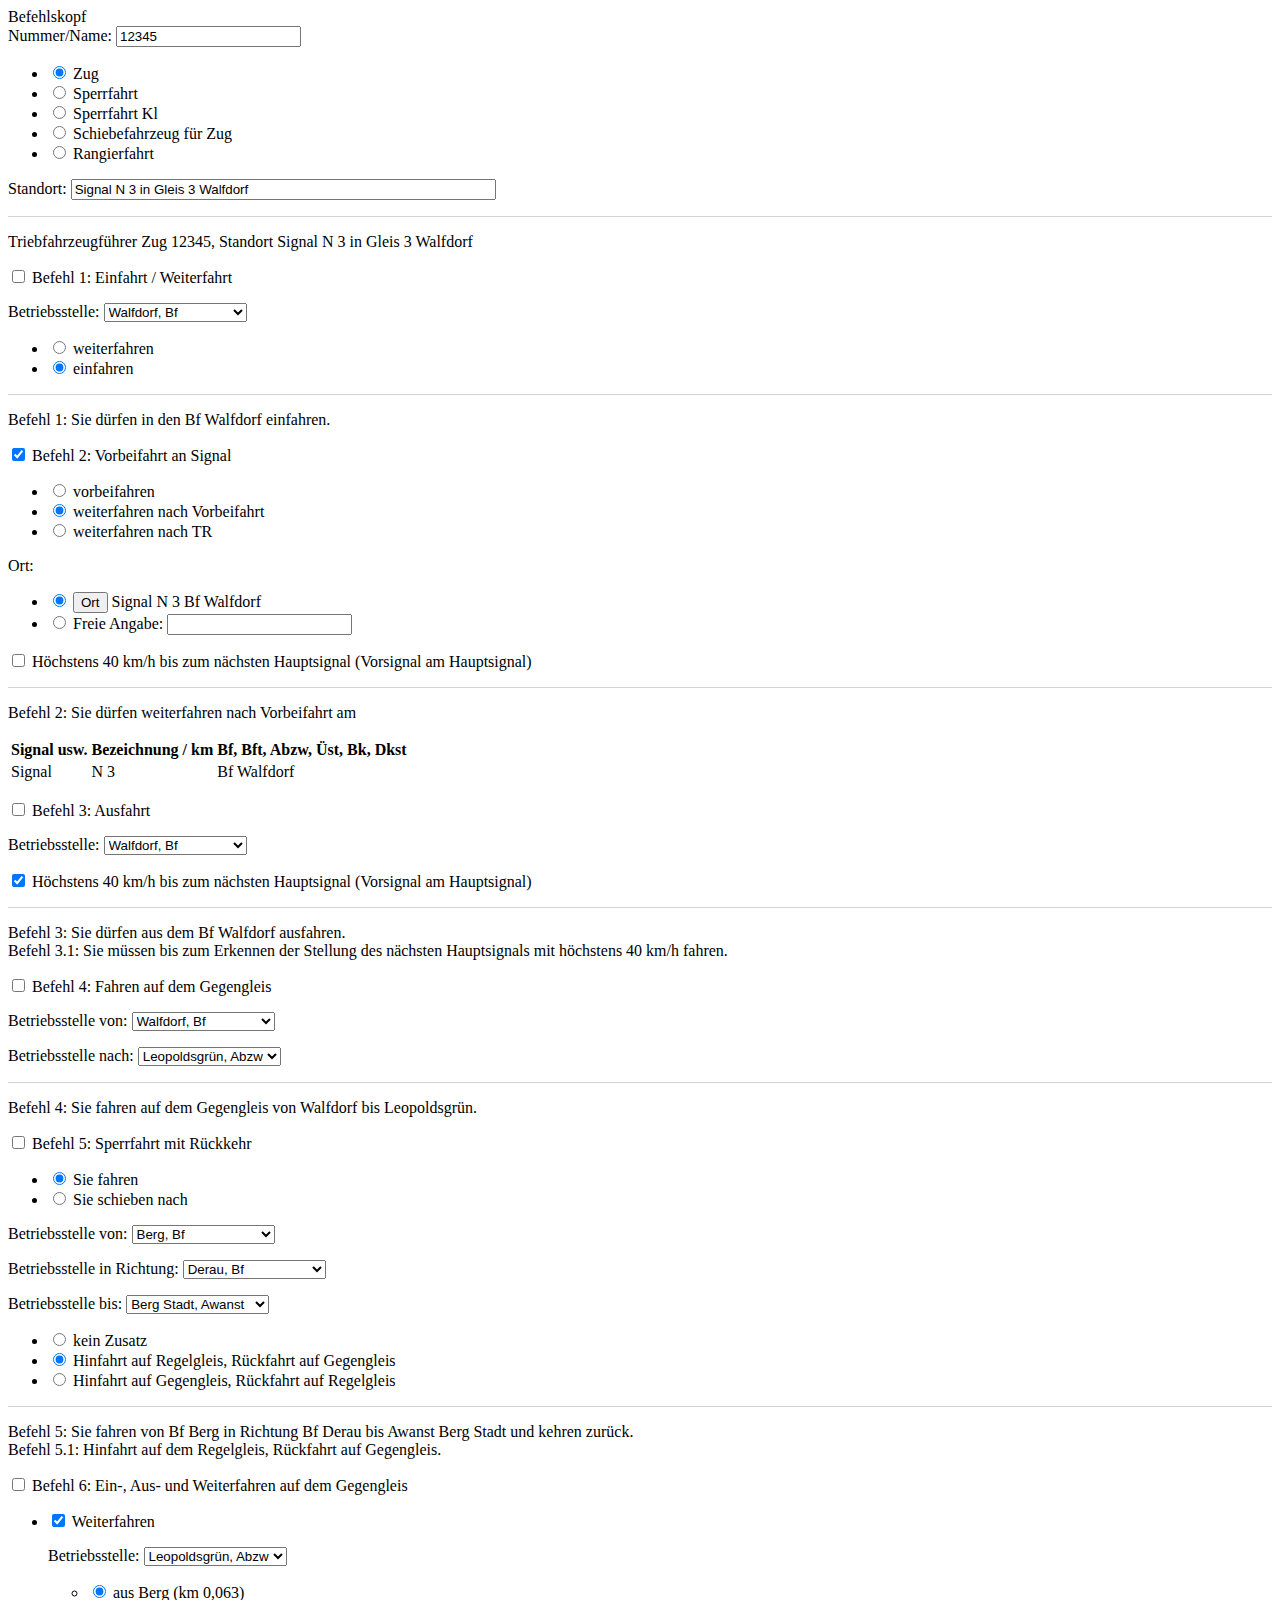
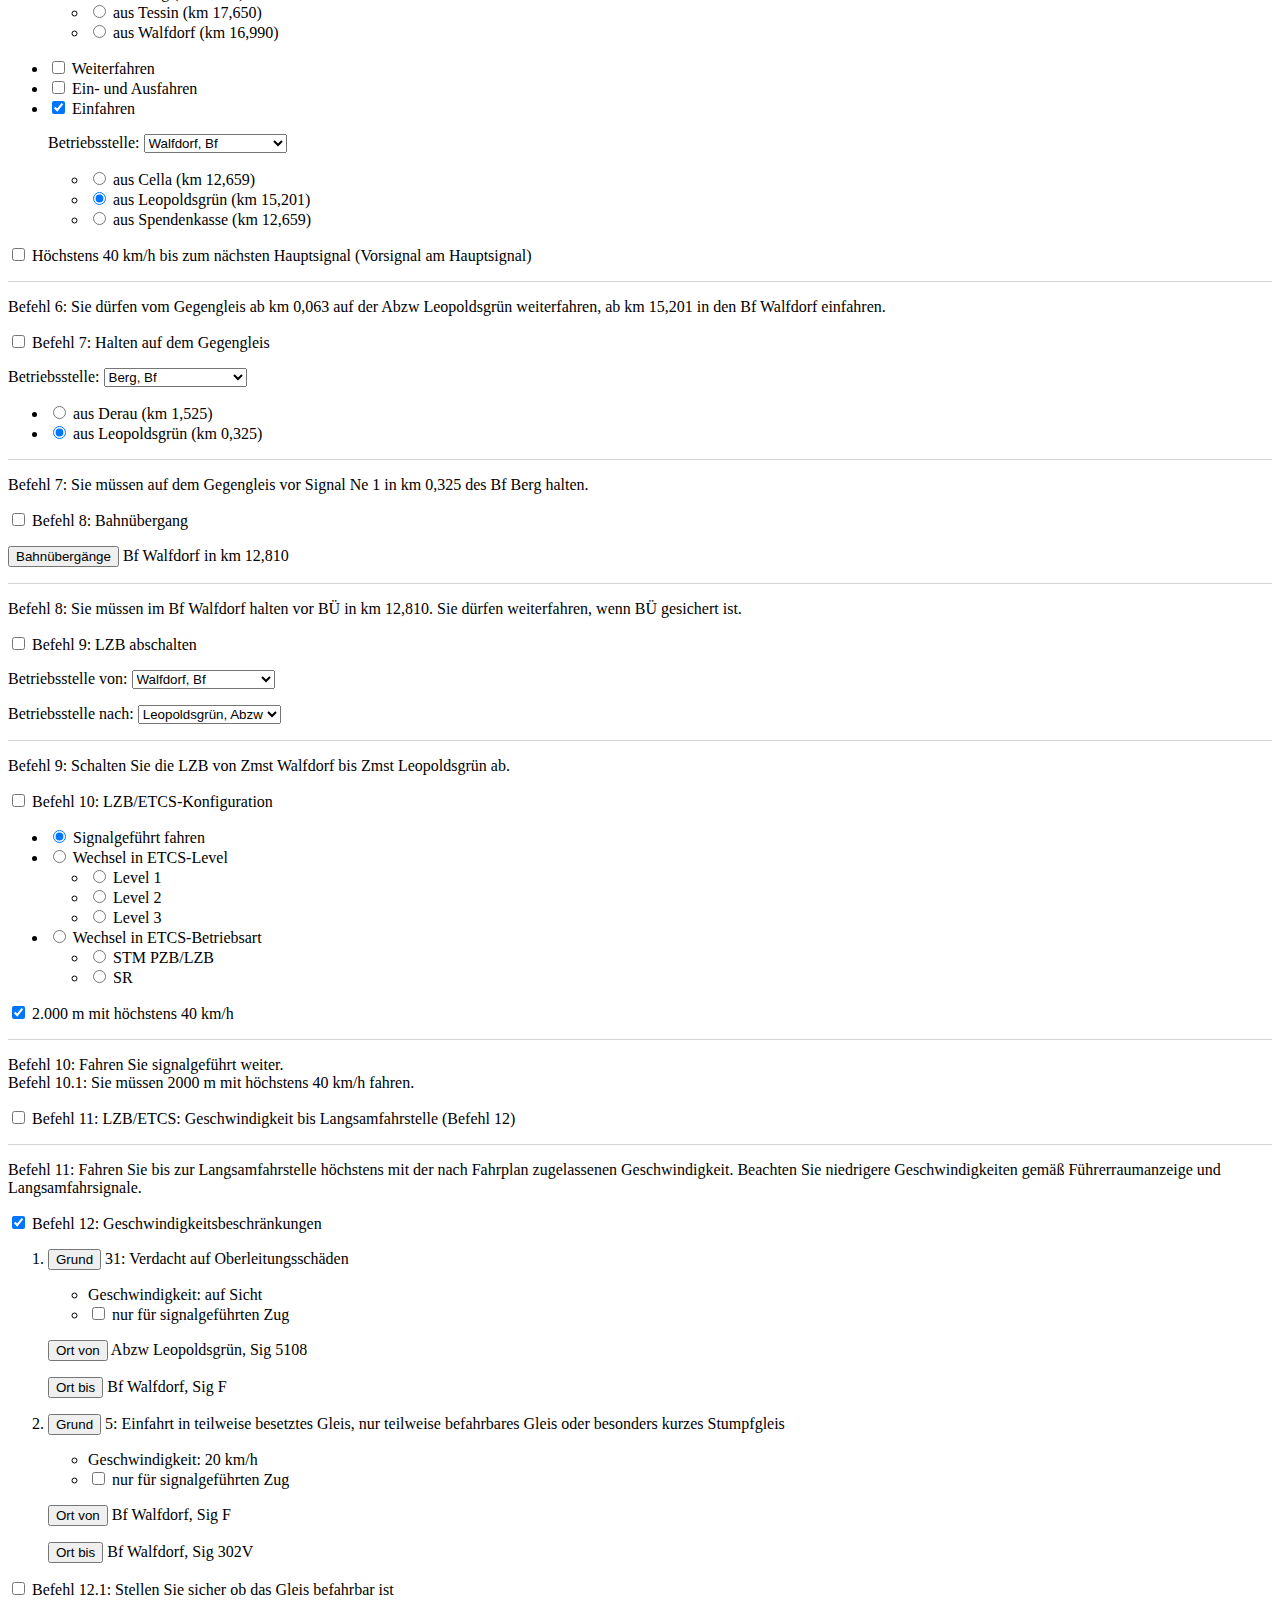
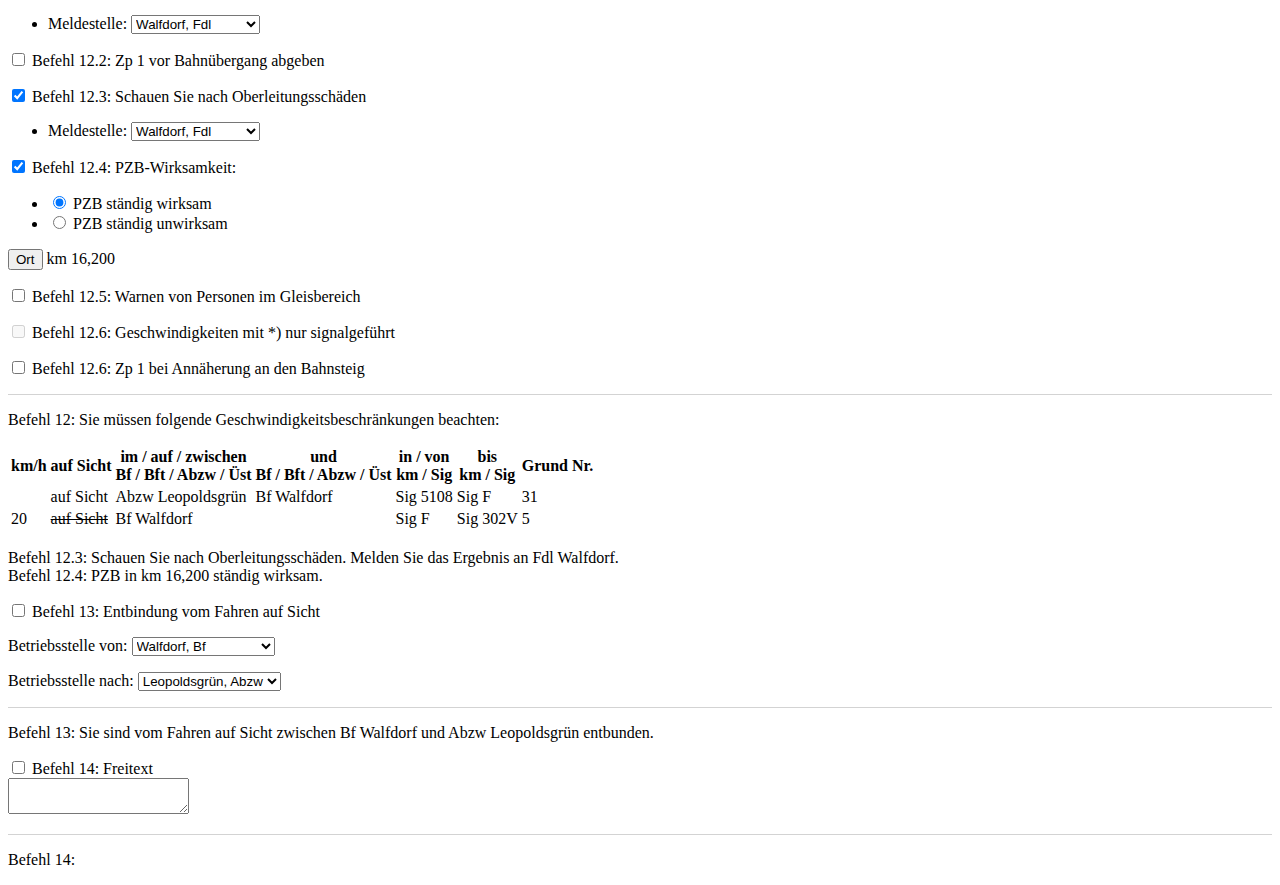
==== Prototyp 1/index.html @ 22524898 "Added first prototype" ====
﻿<!DOCTYPE html>
<html>
	<head>
		<title>Elektrischer Befehl - Prototyp 1</title>
		<meta charset="utf-8">
		<meta name="viewport" content="width=device-width, initial-scale=1, shrink-to-fit=no">
		
		<script
			src="https://code.jquery.com/jquery-3.2.1.min.js"
			integrity="sha256-hwg4gsxgFZhOsEEamdOYGBf13FyQuiTwlAQgxVSNgt4="
			crossorigin="anonymous"></script>
		<script src="https://cdnjs.cloudflare.com/ajax/libs/popper.js/1.12.3/umd/popper.min.js"
			integrity="sha384-vFJXuSJphROIrBnz7yo7oB41mKfc8JzQZiCq4NCceLEaO4IHwicKwpJf9c9IpFgh"
			crossorigin="anonymous"></script>
		<script src="https://maxcdn.bootstrapcdn.com/bootstrap/4.0.0-beta.2/js/bootstrap.min.js"
			integrity="sha384-alpBpkh1PFOepccYVYDB4do5UnbKysX5WZXm3XxPqe5iKTfUKjNkCk9SaVuEZflJ"
			crossorigin="anonymous"></script>
		<link rel="stylesheet" href="https://maxcdn.bootstrapcdn.com/bootstrap/4.0.0-beta.2/css/bootstrap.min.css"
			integrity="sha384-PsH8R72JQ3SOdhVi3uxftmaW6Vc51MKb0q5P2rRUpPvrszuE4W1povHYgTpBfshb"
			crossorigin="anonymous">
		
		<link rel="stylesheet" href="style.css">
	</head>
	<body>
		<form autocomplete="off">
			<div class="container" id="befehlsliste">
				<div class="abschnitt card">
					<div class="card-header" id="heading-kopf">
						<label data-toggle="collapse" href="#body-kopf" /> Befehlskopf</label>
					</div>
					<div id="body-kopf" class="collapse show" aria-labelledby="heading-kopf">
						<div class="card-body">
							<label>Nummer/Name: <input name="kopf-nummer" type="text" value="12345" /></label>
							<ul>
								<li><label><input name="kopf-zugart" type="radio" checked /> Zug</label></li>
								<li><label><input name="kopf-zugart" type="radio" /> Sperrfahrt</label></li>
								<li><label><input name="kopf-zugart" type="radio" /> Sperrfahrt Kl</label></li>
								<li><label><input name="kopf-zugart" type="radio" /> Schiebefahrzeug für Zug</label></li>
								<li><label><input name="kopf-zugart" type="radio" /> Rangierfahrt</label></li>
							</ul>
							<label>Standort: <input name="kopf-standort" type="text" value="Signal N 3 in Gleis 3 Walfdorf" size="50" /></span></label>
							
							<p class="ergebnis">
								Triebfahrzeugführer Zug 12345, Standort Signal N 3 in Gleis 3 Walfdorf
							</p>
						</div>
					</div>
				</div>
				<div class="abschnitt card">
					<div class="card-header" id="heading-b1">
						<label><input name="b1" class="collapsed" type="checkbox" data-toggle="collapse" href="#body-b1" />
							Befehl 1: Einfahrt / Weiterfahrt
						</label>
					</div>
					<div id="body-b1" class="collapse" aria-labelledby="heading-b1">
						<div class="card-body">
							<p>
								<label>Betriebsstelle: <select name="b1-betriebsstelle" />
									<option>Berg, Bf</option>
									<option>Cella, Bf</option>
									<option>Derau, Bf</option>
									<option>Leopoldsgrün, Abzw</option>
									<option>Pörsten, Bf</option>
									<option>Schattenbahnhof, Bf</option>
									<option>Spendenkasse, Bf</option>
									<option>Tessin, Bf</option>
									<option selected>Walfdorf, Bf</option>
								</select></label>
							</p>
							<ul>
								<li><label><input name="b1-ein-weiterfahren" type="radio" /> weiterfahren</label></li>
								<li><label><input name="b1-ein-weiterfahren" type="radio" checked /> einfahren</label></li>
							</ul>
							
							<p class="ergebnis">
								Befehl 1: Sie dürfen in den Bf Walfdorf einfahren.
							</p>
						</div>
					</div>
				</div>
				<div class="abschnitt card">
					<div class="card-header" id="heading-b2">
						<label><input name="b2" class="collapsed" type="checkbox" data-toggle="collapse" href="#body-b2" checked />
							Befehl 2: Vorbeifahrt an Signal
						</label>
					</div>
					<div id="body-b2" class="collapse show" aria-labelledby="heading-b2">
						<div class="card-body">
							<ul>
								<li><label><input name="b2-vorbei-weiterfahren" type="radio" /> vorbeifahren</label></li>
								<li><label><input name="b2-vorbei-weiterfahren" type="radio" checked /> weiterfahren nach Vorbeifahrt</label></li>
								<li><label><input name="b2-vorbei-weiterfahren" type="radio" /> weiterfahren nach TR</label></li>
							</ul>
							Ort:
							<ul>
								<li>
									<label><input name="b2-ortauswahl" type="radio" checked /></label>
									<button>Ort</button>
									<span>Signal N 3 Bf Walfdorf</span>
								</li>
								<li><label><input name="b2-ortauswahl" type="radio" /> Freie Angabe:</label> <input name="b2-ortangabe" type="text" value="" /></li>
							</ul>
							<p>
								<label><input type="checkbox" name="b2-vorsignal" /> Höchstens 40 km/h bis zum nächsten Hauptsignal (Vorsignal am Hauptsignal)</label>
							</p>
							
							<p class="ergebnis">
								Befehl 2: Sie dürfen weiterfahren nach Vorbeifahrt am
								<table class="table">
									<tr>
										<th scope="col">Signal usw.</th>
										<th scope="col">Bezeichnung / km</th>
										<th scope="col">Bf, Bft, Abzw, Üst, Bk, Dkst</th>
									</tr>
									<tr>
										<td>Signal</td>
										<td>N 3</td>
										<td>Bf Walfdorf</td>
									</tr>
								</table>
							</p>
						</div>
					</div>
				</div>
				<div class="abschnitt card">
					<div class="card-header" id="heading-b3">
						<label><input name="b3" class="collapsed" type="checkbox" data-toggle="collapse" href="#body-b3" />
							Befehl 3: Ausfahrt
						</label>
					</div>
					<div id="body-b3" class="collapse" aria-labelledby="heading-b3">
						<div class="card-body">
							<p>
								<label>Betriebsstelle: <select name="b3-betriebsstelle" />
									<option>Berg, Bf</option>
									<option>Cella, Bf</option>
									<option>Derau, Bf</option>
									<option>Leopoldsgrün, Abzw</option>
									<option>Pörsten, Bf</option>
									<option>Schattenbahnhof, Bf</option>
									<option>Spendenkasse, Bf</option>
									<option>Tessin, Bf</option>
									<option selected>Walfdorf, Bf</option>
								</select></label>
							</p>
							<p>
								<label><input type="checkbox" name="b3-vorsignal" checked /> Höchstens 40 km/h bis zum nächsten Hauptsignal (Vorsignal am Hauptsignal)</label>
							</p>
							
							<p class="ergebnis">
								Befehl 3: Sie dürfen aus dem Bf Walfdorf ausfahren.
								<br>
								Befehl 3.1: Sie müssen bis zum Erkennen der Stellung des nächsten Hauptsignals mit höchstens 40 km/h fahren.
							</p>
						</div>
					</div>
				</div>
				<div class="abschnitt card">
					<div class="card-header" id="heading-b4">
						<label><input name="b4" class="collapsed" type="checkbox" data-toggle="collapse" href="#body-b4" />
							Befehl 4: Fahren auf dem Gegengleis
						</label>
					</div>
					<div id="body-b4" class="collapse" aria-labelledby="heading-b4">
						<div class="card-body">
							<p>
								<label>Betriebsstelle von: <select name="b4-betriebsstelle1" />
									<option>Berg, Bf</option>
									<option>Cella, Bf</option>
									<option>Derau, Bf</option>
									<option>Leopoldsgrün, Abzw</option>
									<option>Pörsten, Bf</option>
									<option>Schattenbahnhof, Bf</option>
									<option>Spendenkasse, Bf</option>
									<option>Tessin, Bf</option>
									<option selected>Walfdorf, Bf</option>
								</select></label>
							</p>
							<p>
								<label>Betriebsstelle nach: <select name="b4-betriebsstelle2" />
									<option>Berg, Bf</option>
									<option>Cella, Bf</option>
									<option>Derau, Bf</option>
									<option selected>Leopoldsgrün, Abzw</option>
									<option>Pörsten, Bf</option>
									<option>Schattenbahnhof, Bf</option>
									<option>Spendenkasse, Bf</option>
									<option>Tessin, Bf</option>
									<option>Walfdorf, Bf</option>
								</select></label>
							</p>
							
							<p class="ergebnis">
								Befehl 4: Sie fahren auf dem Gegengleis von Walfdorf bis Leopoldsgrün.
							</p>
						</div>
					</div>
				</div>
				<div class="abschnitt card">
					<div class="card-header" id="heading-b5">
						<label><input name="b5" class="collapsed" type="checkbox" data-toggle="collapse" href="#body-b5" />
							Befehl 5: Sperrfahrt mit Rückkehr
						</label>
					</div>
					<div id="body-b5" class="collapse" aria-labelledby="heading-b5">
						<div class="card-body">
							<ul>
								<li><label><input name="b5-schieben" type="radio" checked /> Sie fahren</label></li>
								<li><label><input name="b5-schieben" type="radio" /> Sie schieben nach</label></li>
							</ul>
							<p>
								<label>Betriebsstelle von: <select name="b5-betriebsstelle1" />
									<option selected>Berg, Bf</option>
									<option>Cella, Bf</option>
									<option>Derau, Bf</option>
									<option>Leopoldsgrün, Abzw</option>
									<option>Pörsten, Bf</option>
									<option>Schattenbahnhof, Bf</option>
									<option>Spendenkasse, Bf</option>
									<option>Tessin, Bf</option>
									<option>Walfdorf, Bf</option>
								</select></label>
							</p>
							<p>
								<label>Betriebsstelle in Richtung: <select name="b5-betriebsstelle2" />
									<option>Berg, Bf</option>
									<option>Cella, Bf</option>
									<option selected>Derau, Bf</option>
									<option>Leopoldsgrün, Abzw</option>
									<option>Pörsten, Bf</option>
									<option>Schattenbahnhof, Bf</option>
									<option>Spendenkasse, Bf</option>
									<option>Tessin, Bf</option>
									<option>Walfdorf, Bf</option>
								</select></label>
							</p>
							<p>
								<label>Betriebsstelle bis: <select name="b5-betriebsstelle3" />
									<option>Berg, Bf</option>
									<option selected>Berg Stadt, Awanst</option>
									<option>Cella, Bf</option>
									<option>Derau, Bf</option>
									<option>Leopoldsgrün, Abzw</option>
									<option>Pörsten, Bf</option>
									<option>Schattenbahnhof, Bf</option>
									<option>Spendenkasse, Bf</option>
									<option>Tessin, Bf</option>
									<option>Walfdorf, Bf</option>
								</select></label>
							</p>
							<ul>
								<li><label><input name="b5-zusatz" type="radio" /> kein Zusatz</label></li>
								<li><label><input name="b5-zusatz" type="radio" checked /> Hinfahrt auf Regelgleis, Rückfahrt auf Gegengleis</label></li>
								<li><label><input name="b5-zusatz" type="radio" /> Hinfahrt auf Gegengleis, Rückfahrt auf Regelgleis</label></li>
							</ul>
							
							<p class="ergebnis">
								Befehl 5: Sie fahren von Bf Berg in Richtung Bf Derau bis Awanst Berg Stadt und kehren zurück.
								<br>
								Befehl 5.1: Hinfahrt auf dem Regelgleis, Rückfahrt auf Gegengleis.
							</p>
						</div>
					</div>
				</div>
				<div class="abschnitt card">
					<div class="card-header" id="heading-b6">
						<label><input name="b6" class="collapsed" type="checkbox" data-toggle="collapse" href="#body-b6" />
							Befehl 6: Ein-, Aus- und Weiterfahren auf dem Gegengleis
						</label>
					</div>
					<div id="body-b6" class="collapse" aria-labelledby="heading-b6">
						<div class="card-body">
							<ul>
								<li>
									<label><input name="b6-weiterfahren1" type="checkbox" checked /> Weiterfahren</label>
									<p>
										<label>Betriebsstelle: <select name="b6-weiterfahren1-betriebsstelle" />
											<option>Berg, Bf</option>
											<option>Cella, Bf</option>
											<option>Derau, Bf</option>
											<option selected>Leopoldsgrün, Abzw</option>
											<option>Pörsten, Bf</option>
											<option>Schattenbahnhof, Bf</option>
											<option>Spendenkasse, Bf</option>
											<option>Tessin, Bf</option>
											<option>Walfdorf, Bf</option>
										</select></label>
										<ul>
											<li><label><input name="b6-weiterfahren1-aus" type="radio" checked /> aus Berg (km 0,063)</label></li>
											<li><label><input name="b6-weiterfahren1-aus" type="radio" /> aus Tessin (km 17,650)</label></li>
											<li><label><input name="b6-weiterfahren1-aus" type="radio" /> aus Walfdorf (km 16,990)</label></li>
										</ul>
									</p>
								</li>
								<li><label><input name="b6-weiterfahren2" type="checkbox" /> Weiterfahren</label></li>
								<li><label><input name="b6-einausfahren" type="checkbox" /> Ein- und Ausfahren</label></li>
								<li>
									<label><input name="b6-einfahren" type="checkbox" checked /> Einfahren</label>
									<p>
										<label>Betriebsstelle: <select name="b6-einfahren-betriebsstelle" />
											<option>Berg, Bf</option>
											<option>Cella, Bf</option>
											<option>Derau, Bf</option>
											<option>Leopoldsgrün, Abzw</option>
											<option>Pörsten, Bf</option>
											<option>Schattenbahnhof, Bf</option>
											<option>Spendenkasse, Bf</option>
											<option>Tessin, Bf</option>
											<option selected>Walfdorf, Bf</option>
										</select></label>
										<ul>
											<li><label><input name="b6-einfahren-aus" type="radio" /> aus Cella (km 12,659)</label></li>
											<li><label><input name="b6-einfahren-aus" type="radio" checked /> aus Leopoldsgrün (km 15,201)</label></li>
											<li><label><input name="b6-einfahren-aus" type="radio" /> aus Spendenkasse (km 12,659)</label></li>
										</ul>
									</p>
								</li>
							</ul>
							<p>
								<label><input type="checkbox" name="b6-vorsignal" /> Höchstens 40 km/h bis zum nächsten Hauptsignal (Vorsignal am Hauptsignal)</label>
							</p>
							
							<p class="ergebnis">
								Befehl 6: Sie dürfen vom Gegengleis ab km 0,063 auf der Abzw Leopoldsgrün weiterfahren, ab km 15,201 in den Bf Walfdorf einfahren.
							</p>
						</div>
					</div>
				</div>
				<div class="abschnitt card">
					<div class="card-header" id="heading-b7">
						<label><input name="b7" class="collapsed" type="checkbox" data-toggle="collapse" href="#body-b7" />
							Befehl 7: Halten auf dem Gegengleis
						</label>
					</div>
					<div id="body-b7" class="collapse" aria-labelledby="heading-b7">
						<div class="card-body">
							<p>
								<label>Betriebsstelle: <select name="b7-betriebsstelle" />
									<option selected>Berg, Bf</option>
									<option>Cella, Bf</option>
									<option>Derau, Bf</option>
									<option>Leopoldsgrün, Abzw</option>
									<option>Pörsten, Bf</option>
									<option>Schattenbahnhof, Bf</option>
									<option>Spendenkasse, Bf</option>
									<option>Tessin, Bf</option>
									<option>Walfdorf, Bf</option>
								</select></label>
							</p>
							<ul>
								<li><label><input name="b7-aus" type="radio" /> aus Derau (km 1,525)</label></li>
								<li><label><input name="b7-aus" type="radio" checked /> aus Leopoldsgrün (km 0,325)</label></li>
							</ul>
							
							<p class="ergebnis">
								Befehl 7: Sie müssen auf dem Gegengleis vor Signal Ne 1 in km 0,325 des Bf Berg halten.
							</p>
						</div>
					</div>
				</div>
				<div class="abschnitt card">
					<div class="card-header" id="heading-b8">
						<label><input name="b8" class="collapsed" type="checkbox" data-toggle="collapse" href="#body-b8" />
							Befehl 8: Bahnübergang
						</label>
					</div>
					<div id="body-b8" class="collapse" aria-labelledby="heading-b8">
						<div class="card-body">
							<p>
								<button>Bahnübergänge</button> <span>Bf Walfdorf in km 12,810</span></li>
							</p>
							
							<p class="ergebnis">
								Befehl 8: Sie müssen im Bf Walfdorf halten vor BÜ in km 12,810. Sie dürfen weiterfahren, wenn BÜ gesichert ist.
							</p>
						</div>
					</div>
				</div>
				<div class="abschnitt card">
					<div class="card-header" id="heading-b9">
						<label><input name="b9" class="collapsed" type="checkbox" data-toggle="collapse" href="#body-b9" />
							Befehl 9: LZB abschalten
						</label>
					</div>
					<div id="body-b9" class="collapse" aria-labelledby="heading-b9">
						<div class="card-body">
							<p>
								<label>Betriebsstelle von: <select name="b9-betriebsstelle1" />
									<option>Berg, Bf</option>
									<option>Cella, Bf</option>
									<option>Derau, Bf</option>
									<option>Leopoldsgrün, Abzw</option>
									<option>Pörsten, Bf</option>
									<option>Schattenbahnhof, Bf</option>
									<option>Spendenkasse, Bf</option>
									<option>Tessin, Bf</option>
									<option selected>Walfdorf, Bf</option>
								</select></label>
							</p>
							<p>
								<label>Betriebsstelle nach: <select name="b9-betriebsstelle2" />
									<option>Berg, Bf</option>
									<option>Cella, Bf</option>
									<option>Derau, Bf</option>
									<option selected>Leopoldsgrün, Abzw</option>
									<option>Pörsten, Bf</option>
									<option>Schattenbahnhof, Bf</option>
									<option>Spendenkasse, Bf</option>
									<option>Tessin, Bf</option>
									<option>Walfdorf, Bf</option>
								</select></label>
							</p>
							
							<p class="ergebnis">
								Befehl 9: Schalten Sie die LZB von Zmst Walfdorf bis Zmst Leopoldsgrün ab.
							</p>
						</div>
					</div>
				</div>
				<div class="abschnitt card">
					<div class="card-header" id="heading-b10">
						<label><input name="b10" class="collapsed" type="checkbox" data-toggle="collapse" href="#body-b10" />
							Befehl 10: LZB/ETCS-Konfiguration
						</label>
					</div>
					<div id="body-b10" class="collapse" aria-labelledby="heading-b10">
						<div class="card-body">
							<ul>
								<li><label><input name="b10-art" type="radio" checked /> Signalgeführt fahren</label></li>
								<li>
									<label><input name="b10-art" type="radio" /> Wechsel in ETCS-Level</label>
									<ul>
										<li><label><input name="b10-level" type="radio" /> Level 1</li>
										<li><label><input name="b10-level" type="radio" /> Level 2</li>
										<li><label><input name="b10-level" type="radio" /> Level 3</li>
									</ul>
								</li>
								<li>
									<label><input name="b10-art" type="radio" /> Wechsel in ETCS-Betriebsart</label>
									<ul>
										<li><label><input name="b10-level" type="radio" /> STM PZB/LZB</li>
										<li><label><input name="b10-level" type="radio" /> SR</li>
									</ul>
								</li>
							</ul>
							<p>
								<label><input type="checkbox" name="b10-1" checked /> 2.000 m mit höchstens 40 km/h</label>
							</p>
							
							<p class="ergebnis">
								Befehl 10: Fahren Sie signalgeführt weiter.
								<br>
								Befehl 10.1: Sie müssen 2000 m mit höchstens 40 km/h fahren.
							</p>
						</div>
					</div>
				</div>
				<div class="abschnitt card">
					<div class="card-header" id="heading-b11">
						<label><input name="b11" class="collapsed" type="checkbox" data-toggle="collapse" href="#body-b11" />
							Befehl 11: LZB/ETCS: Geschwindigkeit bis Langsamfahrstelle (Befehl 12)
						</label>
					</div>
					<div id="body-b11" class="collapse" aria-labelledby="heading-b11">
						<div class="card-body">
							<p class="ergebnis">
								Befehl 11: Fahren Sie bis zur Langsamfahrstelle höchstens mit der nach Fahrplan zugelassenen Geschwindigkeit.
								Beachten Sie niedrigere Geschwindigkeiten gemäß Führerraumanzeige und Langsamfahrsignale.
							</p>
						</div>
					</div>
				</div>
				<div class="abschnitt card">
					<div class="card-header" id="heading-b12">
						<label><input name="b12" class="collapsed" type="checkbox" data-toggle="collapse" href="#body-b12" checked />
							Befehl 12: Geschwindigkeitsbeschränkungen
						</label>
					</div>
					<div id="body-b12" class="collapse show" aria-labelledby="heading-b12">
						<div class="card-body">
							<ol>
								<li>
									<p>
										<button>Grund</button> <span>31: Verdacht auf Oberleitungsschäden</span>
										<ul>
											<li>Geschwindigkeit: auf Sicht</li>
											<li><input type="checkbox" name="b12-4" /> nur für signalgeführten Zug</li>
										</ul>
									</p>
									<p>
										<button>Ort von</button> <span>Abzw Leopoldsgrün, Sig 5108</span>
									</p>
									<p>
										<button>Ort bis</button> <span>Bf Walfdorf, Sig F</span>
									</p>
								</li>
								<li>
									<p>
										<button>Grund</button> <span>5: Einfahrt in teilweise besetztes Gleis,
											nur teilweise befahrbares Gleis oder besonders kurzes Stumpfgleis</span>
										<ul>
											<li>Geschwindigkeit: 20 km/h</li>
											<li><input type="checkbox" name="b12-4" /> nur für signalgeführten Zug</li>
										</ul>
									</p>
									<p>
										<button>Ort von</button> <span>Bf Walfdorf, Sig F</span>
									</p>
									<p>
										<button>Ort bis</button> <span>Bf Walfdorf, Sig 302V</span>
									</p>
								</li>
							</ol>
							<p>
								<label><input type="checkbox" name="b12-1" /> Befehl 12.1: Stellen Sie sicher ob das Gleis befahrbar ist</label>
								<ul>
									<li>
										<label>Meldestelle: <select name="b12-1-meldestelle" />
											<option>Berg, Fdl</option>
											<option>Berg, Wärter</option>
											<option>Cella, Fdl</option>
											<option>Derau, Fdl</option>
											<option>Leopoldsgrün, Fdl</option>
											<option>Pörsten, Fdl</option>
											<option selected>Walfdorf, Fdl</option>
										</select></label>
									</li>
								</ul>
							</p>
							<p>
								<label><input type="checkbox" name="b12-2" /> Befehl 12.2: Zp 1 vor Bahnübergang abgeben</label>
							</p>
							<p>
								<label><input type="checkbox" name="b12-3" checked /> Befehl 12.3: Schauen Sie nach Oberleitungsschäden</label>
								<ul>
									<li>
										<label>Meldestelle: <select name="b12-3-meldestelle" />
											<option>Berg, Fdl</option>
											<option>Berg, Wärter</option>
											<option>Cella, Fdl</option>
											<option>Derau, Fdl</option>
											<option>Leopoldsgrün, Fdl</option>
											<option>Pörsten, Fdl</option>
											<option selected>Walfdorf, Fdl</option>
										</select></label>
									</li>
								</ul>
							</p>
							<p>
								<label><input type="checkbox" name="b12-4" checked /> Befehl 12.4: PZB-Wirksamkeit:</label>
								<ul>
									<li><label><input name="b12-4-wirksam" type="radio" checked /> PZB ständig wirksam</li>
									<li><label><input name="b12-4-wirksam" type="radio" /> PZB ständig unwirksam</li>
								</ul>
								<button>Ort</button> <span>km 16,200</span>
							</p>
							<p>
								<label><input type="checkbox" name="b12-5" /> Befehl 12.5: Warnen von Personen im Gleisbereich</label>
							</p>
							<p>
								<label><input type="checkbox" name="b12-5" disabled /> Befehl 12.6: Geschwindigkeiten mit *) nur signalgeführt</label>
							</p>
							<p>
								<label><input type="checkbox" name="b12-6" /> Befehl 12.6: Zp 1 bei Annäherung an den Bahnsteig</label>
							</p>
							
							<p class="ergebnis">
								Befehl 12: Sie müssen folgende Geschwindigkeitsbeschränkungen beachten:
								<table class="table">
									<tr>
										<th scope="col">km/h</th>
										<th scope="col">auf Sicht</th>
										<th scope="col">im / auf / zwischen<br>Bf / Bft / Abzw / Üst</th>
										<th scope="col">und<br>Bf / Bft / Abzw / Üst</th>
										<th scope="col">in / von<br>km / Sig</th>
										<th scope="col">bis<br>km / Sig</th>
										<th scope="col"> Grund Nr.</th>
									</tr>
									<tr>
										<td></td>
										<td>auf Sicht</td>
										<td>Abzw Leopoldsgrün</td>
										<td>Bf Walfdorf</td>
										<td>Sig 5108</td>
										<td>Sig F</td>
										<td>31</td>
									</tr>
									<tr>
										<td>20</td>
										<td><span style="text-decoration: line-through">auf Sicht</span></td>
										<td>Bf Walfdorf</td>
										<td></td>
										<td>Sig F</td>
										<td>Sig 302V</td>
										<td>5</td>
									</tr>
								</table>
								<br>
								Befehl 12.3: Schauen Sie nach Oberleitungsschäden. Melden Sie das Ergebnis an Fdl Walfdorf.
								<br>
								Befehl 12.4: PZB in km 16,200 ständig wirksam.
							</p>
						</div>
					</div>
				</div>
				<div class="abschnitt card">
					<div class="card-header" id="heading-b13">
						<label><input name="b13" class="collapsed" type="checkbox" data-toggle="collapse" href="#body-b13" />
							Befehl 13: Entbindung vom Fahren auf Sicht
						</label>
					</div>
					<div id="body-b13" class="collapse" aria-labelledby="heading-b13">
						<div class="card-body">
							<p>
								<label>Betriebsstelle von: <select name="b13-betriebsstelle1" />
									<option>Berg, Bf</option>
									<option>Cella, Bf</option>
									<option>Derau, Bf</option>
									<option>Leopoldsgrün, Abzw</option>
									<option>Pörsten, Bf</option>
									<option>Schattenbahnhof, Bf</option>
									<option>Spendenkasse, Bf</option>
									<option>Tessin, Bf</option>
									<option selected>Walfdorf, Bf</option>
								</select></label>
							</p>
							<p>
								<label>Betriebsstelle nach: <select name="b13-betriebsstelle2" />
									<option>Berg, Bf</option>
									<option>Cella, Bf</option>
									<option>Derau, Bf</option>
									<option selected>Leopoldsgrün, Abzw</option>
									<option>Pörsten, Bf</option>
									<option>Schattenbahnhof, Bf</option>
									<option>Spendenkasse, Bf</option>
									<option>Tessin, Bf</option>
									<option>Walfdorf, Bf</option>
								</select></label>
							</p>
							
							<p class="ergebnis">
								Befehl 13: Sie sind vom Fahren auf Sicht zwischen Bf Walfdorf und Abzw Leopoldsgrün entbunden.
							</p>
						</div>
					</div>
				</div>
				<div class="abschnitt card">
					<div class="card-header" id="heading-b14">
						<label><input name="b14" class="collapsed" type="checkbox" data-toggle="collapse" href="#body-b14" />
							Befehl 14: Freitext
						</label>
					</div>
					<div id="body-b14" class="collapse" aria-labelledby="heading-b14">
						<div class="card-body">
							<textarea></textarea>
							
							<p class="ergebnis">
								Befehl 14: 
							</p>
						</div>
					</div>
				</div>
			</div>
		</form>
	</body>
</html>
---- Prototyp 1/style.css ----
.abschnitt .card-header label {
	display: block;
}

.ergebnis {
	border-top: 1px solid lightgrey;
	margin-top: 1em;
	padding-top: 1em;
}
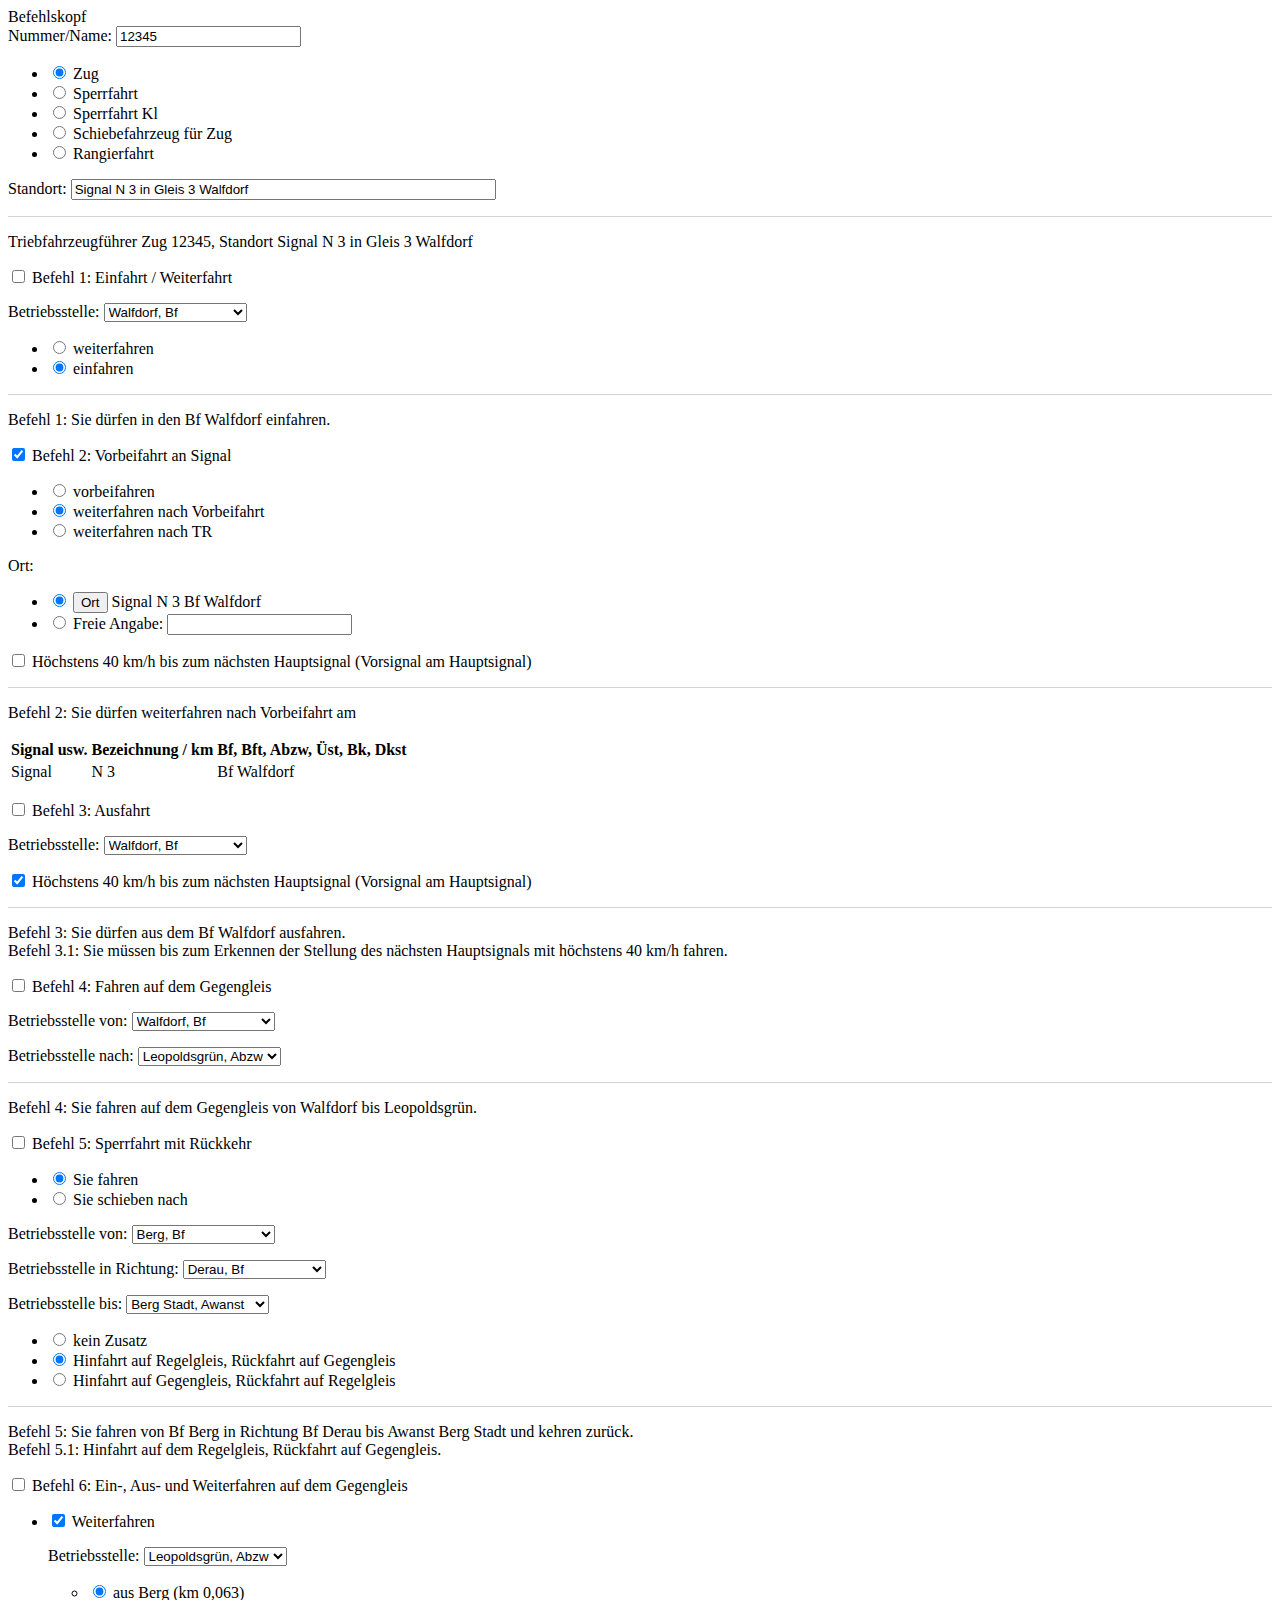
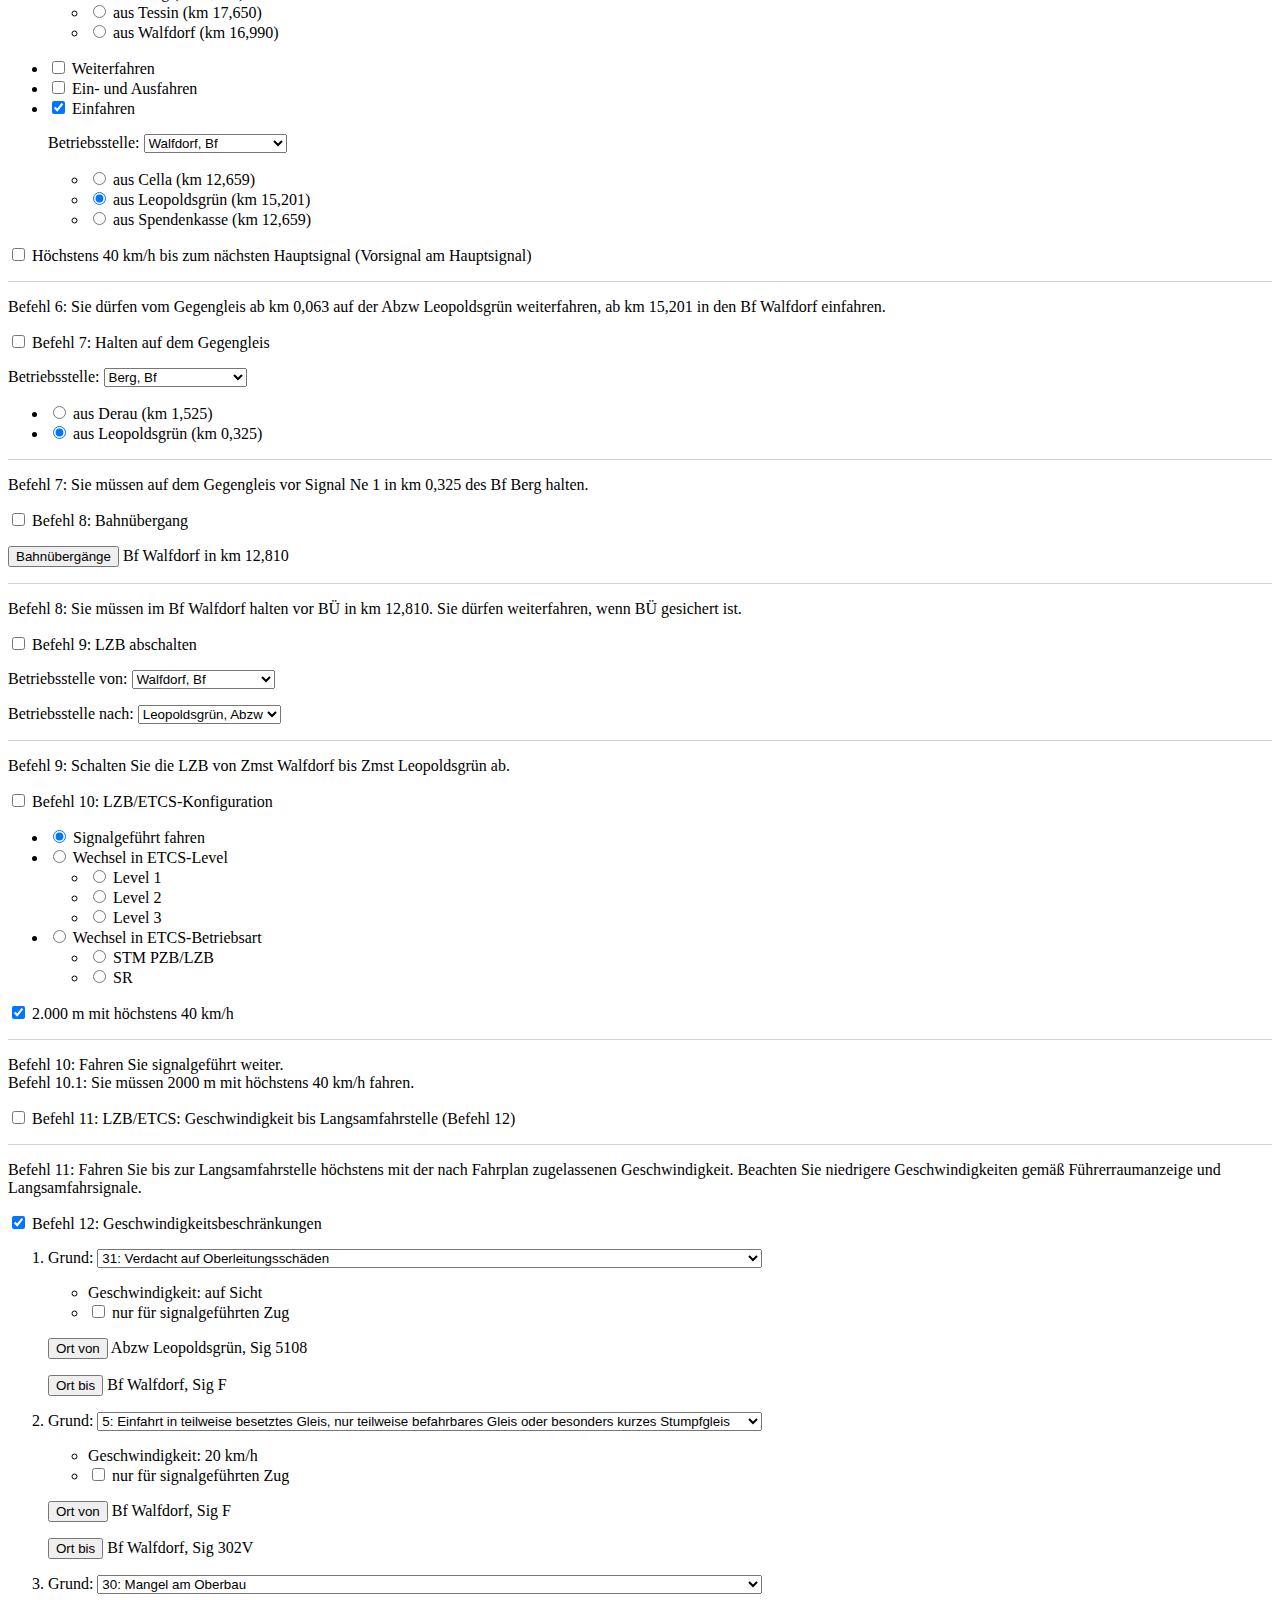
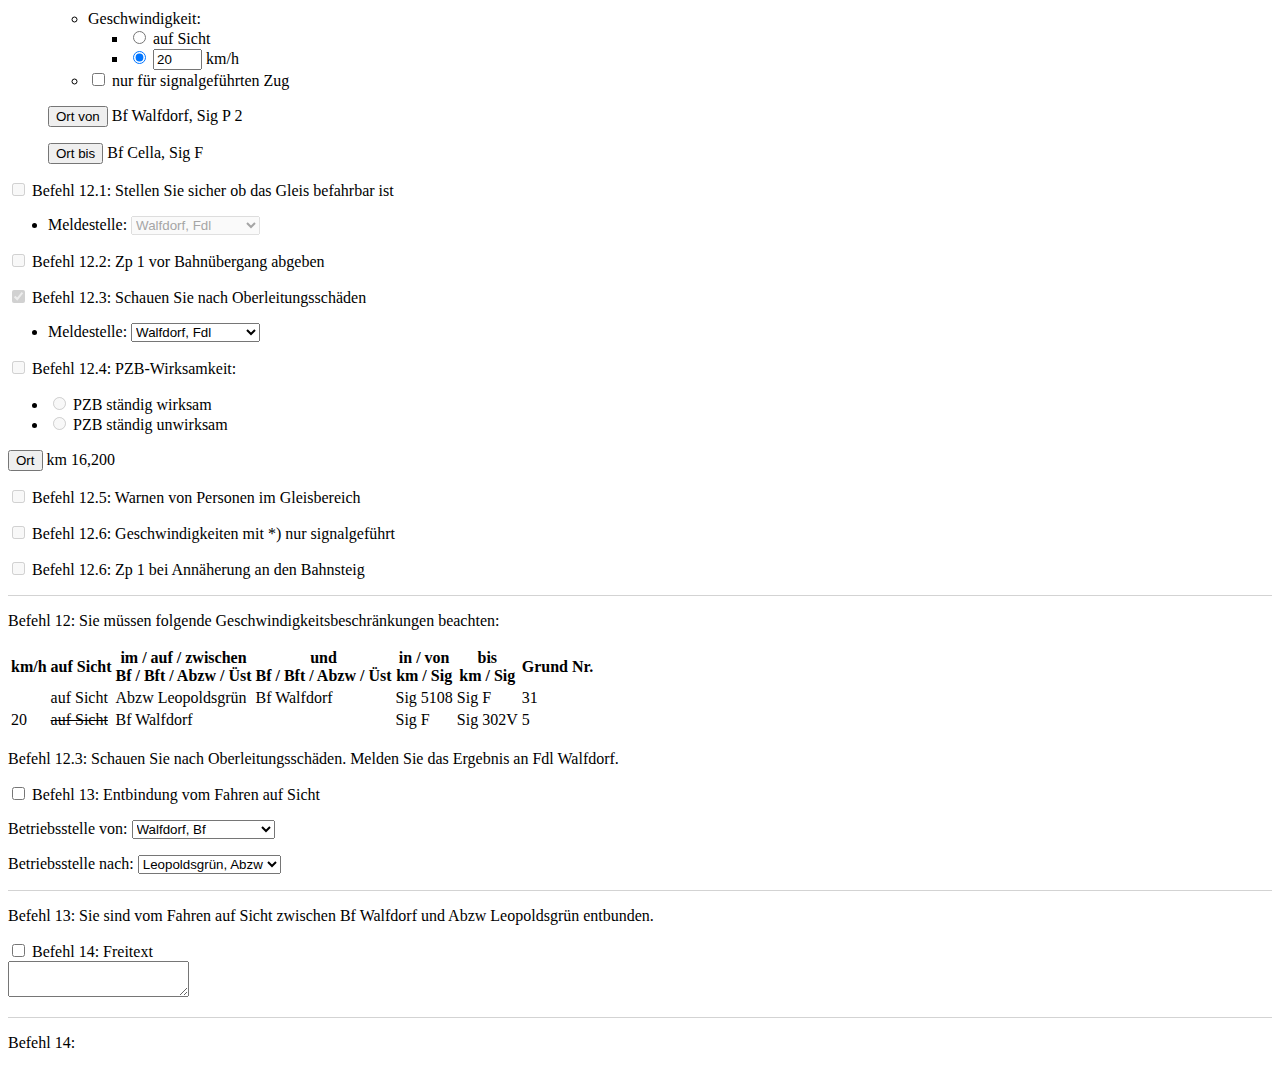
==== commit 2bc8c1e9: "Gründe für Befehl 12 als Dropdown, Befehl 12.4 abgewählt, durch Gründe bestimmte Checkboxen deaktivi" ====
--- a/Prototyp 1/index.html
+++ b/Prototyp 1/index.html
@@ -481,10 +481,58 @@
 							<ol>
 								<li>
 									<p>
-										<button>Grund</button> <span>31: Verdacht auf Oberleitungsschäden</span>
+										Grund:
+										<select name="b12-p1-grund">
+											<optgroup label="Gleisbelegung, Zugfolge">
+												<option>1: Gleis kann besetzt sein</option>
+												<option>2: Fahrzeuge im Gleis</option>
+												<option>3: Mehrere Sperrfahrten unterwegs</option>
+												<option>4: Einfahrt in Stumpfgleis</option>
+												<option>5: Einfahrt in teilweise besetztes Gleis, nur teilweise befahrbares Gleis oder besonders kurzes Stumpfgleis</option>
+												<option>6: Kein Durchrutschweg</option>
+												<option>7: Verständigung zwischen den Zugmeldestellen gestört</option>
+												<option>8: Auf der Strecke ruht die Arbeit</option>
+												<option>9: Reisezug muss ausnahmsweise über Güterzuggleis fahren</option>
+											</optgroup>
+											
+											<optgroup label="Bahnübergänge, Reisendenübergänge, Spurrillen">
+												<option>10: Bahnübergang nicht ausreichend gesichert</option>
+												<option>11: Spurrillen nicht von Eis und Schnee gereinigt</option>
+												<option>12: Reisendenübergang nicht gesichert</option>
+											</optgroup>
+											
+											<optgroup label="Arbeiten, La">
+												<option>10: Bauarbeiten</option>
+												<option>21: Unbefahrbare Stelle im gesperrten Gleis</option>
+												<option>22: Zustand nach Bauarbeiten</option>
+												<option>23: Arbeitsstelle nicht benachrichtigt</option>
+												<option>24: Niedrigere Geschwindigkeit gegenüber der La</option>
+												<option>25: Beschäftigte im gesperrten Gleis</option>
+											</optgroup>
+											
+											<optgroup label="Mängel an Bahnanlagen">
+												<option>30: Mangel am Oberbau</option>
+												<option selected>31: Verdacht auf Oberleitungsschäden</option>
+												<option>32: Verdacht auf Unwetterschäden (Erdrutsch, Sturmschäden usw.)</option>
+												<option>33: Verdacht auf Eiszapfen im Tunnel</option>
+												<option>34: PZB-Streckeneinrichtung gestört</option>
+												<option>35: Weichen außer Abhängigkeit von Signalen</option>
+												<option>36: Weiche mit HV 73 ohne Sperrvorrichtung gesichert</option>
+												<option>37: Heißläuferortungsanlage / Festbremsortungsanlage gestört</option>
+												<option>38: Warnen von Reisenden auf Behnsteigen nicht möglich</option>
+												<option>39: Reisende nicht über Bahnsteigänderung informiert</option>
+											</optgroup>
+											
+											<optgroup label="Besonderheiten am Zug">
+												<option>40: Engstelle für Lü-Sendungen</option>
+												<option>41: Eingeschränkte Tragfähigkeit der Bahnanlagen bei Schwerwagen</option>
+												<option>42: Spitzensignal unvollständig</option>
+												<option>43: Windwarnung</option>
+											</optgroup>
+										</select>
 										<ul>
 											<li>Geschwindigkeit: auf Sicht</li>
-											<li><input type="checkbox" name="b12-4" /> nur für signalgeführten Zug</li>
+											<li><input type="checkbox" name="b12-p1-signalgefuehrt" /> nur für signalgeführten Zug</li>
 										</ul>
 									</p>
 									<p>
@@ -496,11 +544,58 @@
 								</li>
 								<li>
 									<p>
-										<button>Grund</button> <span>5: Einfahrt in teilweise besetztes Gleis,
-											nur teilweise befahrbares Gleis oder besonders kurzes Stumpfgleis</span>
+										Grund:
+										<select name="b12-p2-grund">
+											<optgroup label="Gleisbelegung, Zugfolge">
+												<option>1: Gleis kann besetzt sein</option>
+												<option>2: Fahrzeuge im Gleis</option>
+												<option>3: Mehrere Sperrfahrten unterwegs</option>
+												<option>4: Einfahrt in Stumpfgleis</option>
+												<option selected>5: Einfahrt in teilweise besetztes Gleis, nur teilweise befahrbares Gleis oder besonders kurzes Stumpfgleis</option>
+												<option>6: Kein Durchrutschweg</option>
+												<option>7: Verständigung zwischen den Zugmeldestellen gestört</option>
+												<option>8: Auf der Strecke ruht die Arbeit</option>
+												<option>9: Reisezug muss ausnahmsweise über Güterzuggleis fahren</option>
+											</optgroup>
+											
+											<optgroup label="Bahnübergänge, Reisendenübergänge, Spurrillen">
+												<option>10: Bahnübergang nicht ausreichend gesichert</option>
+												<option>11: Spurrillen nicht von Eis und Schnee gereinigt</option>
+												<option>12: Reisendenübergang nicht gesichert</option>
+											</optgroup>
+											
+											<optgroup label="Arbeiten, La">
+												<option>10: Bauarbeiten</option>
+												<option>21: Unbefahrbare Stelle im gesperrten Gleis</option>
+												<option>22: Zustand nach Bauarbeiten</option>
+												<option>23: Arbeitsstelle nicht benachrichtigt</option>
+												<option>24: Niedrigere Geschwindigkeit gegenüber der La</option>
+												<option>25: Beschäftigte im gesperrten Gleis</option>
+											</optgroup>
+											
+											<optgroup label="Mängel an Bahnanlagen">
+												<option>30: Mangel am Oberbau</option>
+												<option>31: Verdacht auf Oberleitungsschäden</option>
+												<option>32: Verdacht auf Unwetterschäden (Erdrutsch, Sturmschäden usw.)</option>
+												<option>33: Verdacht auf Eiszapfen im Tunnel</option>
+												<option>34: PZB-Streckeneinrichtung gestört</option>
+												<option>35: Weichen außer Abhängigkeit von Signalen</option>
+												<option>36: Weiche mit HV 73 ohne Sperrvorrichtung gesichert</option>
+												<option>37: Heißläuferortungsanlage / Festbremsortungsanlage gestört</option>
+												<option>38: Warnen von Reisenden auf Behnsteigen nicht möglich</option>
+												<option>39: Reisende nicht über Bahnsteigänderung informiert</option>
+											</optgroup>
+											
+											<optgroup label="Besonderheiten am Zug">
+												<option>40: Engstelle für Lü-Sendungen</option>
+												<option>41: Eingeschränkte Tragfähigkeit der Bahnanlagen bei Schwerwagen</option>
+												<option>42: Spitzensignal unvollständig</option>
+												<option>43: Windwarnung</option>
+											</optgroup>
+										</select>
 										<ul>
 											<li>Geschwindigkeit: 20 km/h</li>
-											<li><input type="checkbox" name="b12-4" /> nur für signalgeführten Zug</li>
+											<li><input type="checkbox" name="b12-p2-signalgefuehrt" /> nur für signalgeführten Zug</li>
 										</ul>
 									</p>
 									<p>
@@ -508,14 +603,83 @@
 									</p>
 									<p>
 										<button>Ort bis</button> <span>Bf Walfdorf, Sig 302V</span>
+									</p>
+								</li>
+								<li>
+									<p>
+										Grund:
+										<select name="b12-p3-grund">
+											<optgroup label="Gleisbelegung, Zugfolge">
+												<option>1: Gleis kann besetzt sein</option>
+												<option>2: Fahrzeuge im Gleis</option>
+												<option>3: Mehrere Sperrfahrten unterwegs</option>
+												<option>4: Einfahrt in Stumpfgleis</option>
+												<option>5: Einfahrt in teilweise besetztes Gleis, nur teilweise befahrbares Gleis oder besonders kurzes Stumpfgleis</option>
+												<option>6: Kein Durchrutschweg</option>
+												<option>7: Verständigung zwischen den Zugmeldestellen gestört</option>
+												<option>8: Auf der Strecke ruht die Arbeit</option>
+												<option>9: Reisezug muss ausnahmsweise über Güterzuggleis fahren</option>
+											</optgroup>
+											
+											<optgroup label="Bahnübergänge, Reisendenübergänge, Spurrillen">
+												<option>10: Bahnübergang nicht ausreichend gesichert</option>
+												<option>11: Spurrillen nicht von Eis und Schnee gereinigt</option>
+												<option>12: Reisendenübergang nicht gesichert</option>
+											</optgroup>
+											
+											<optgroup label="Arbeiten, La">
+												<option>10: Bauarbeiten</option>
+												<option>21: Unbefahrbare Stelle im gesperrten Gleis</option>
+												<option>22: Zustand nach Bauarbeiten</option>
+												<option>23: Arbeitsstelle nicht benachrichtigt</option>
+												<option>24: Niedrigere Geschwindigkeit gegenüber der La</option>
+												<option>25: Beschäftigte im gesperrten Gleis</option>
+											</optgroup>
+											
+											<optgroup label="Mängel an Bahnanlagen">
+												<option selected>30: Mangel am Oberbau</option>
+												<option>31: Verdacht auf Oberleitungsschäden</option>
+												<option>32: Verdacht auf Unwetterschäden (Erdrutsch, Sturmschäden usw.)</option>
+												<option>33: Verdacht auf Eiszapfen im Tunnel</option>
+												<option>34: PZB-Streckeneinrichtung gestört</option>
+												<option>35: Weichen außer Abhängigkeit von Signalen</option>
+												<option>36: Weiche mit HV 73 ohne Sperrvorrichtung gesichert</option>
+												<option>37: Heißläuferortungsanlage / Festbremsortungsanlage gestört</option>
+												<option>38: Warnen von Reisenden auf Behnsteigen nicht möglich</option>
+												<option>39: Reisende nicht über Bahnsteigänderung informiert</option>
+											</optgroup>
+											
+											<optgroup label="Besonderheiten am Zug">
+												<option>40: Engstelle für Lü-Sendungen</option>
+												<option>41: Eingeschränkte Tragfähigkeit der Bahnanlagen bei Schwerwagen</option>
+												<option>42: Spitzensignal unvollständig</option>
+												<option>43: Windwarnung</option>
+											</optgroup>
+										</select>
+										<ul>
+											<li>Geschwindigkeit:
+												<ul>
+													<li><input type="radio" name="b12-p3-geschwindigkeit" /> auf Sicht</li>
+													<li><input type="radio" name="b12-p3-geschwindigkeit" checked />
+														<input type="numeric" value="20" size="3" /> km/h</li>
+												</ul>
+											</li>
+											<li><input type="checkbox" name="b12-p3-signalgefuehrt" /> nur für signalgeführten Zug</li>
+										</ul>
+									</p>
+									<p>
+										<button>Ort von</button> <span>Bf Walfdorf, Sig P 2</span>
+									</p>
+									<p>
+										<button>Ort bis</button> <span>Bf Cella, Sig F</span>
 									</p>
 								</li>
 							</ol>
 							<p>
-								<label><input type="checkbox" name="b12-1" /> Befehl 12.1: Stellen Sie sicher ob das Gleis befahrbar ist</label>
+								<label><input type="checkbox" name="b12-1" disabled /> Befehl 12.1: Stellen Sie sicher ob das Gleis befahrbar ist</label>
 								<ul>
 									<li>
-										<label>Meldestelle: <select name="b12-1-meldestelle" />
+										<label>Meldestelle: <select name="b12-1-meldestelle" disabled />
 											<option>Berg, Fdl</option>
 											<option>Berg, Wärter</option>
 											<option>Cella, Fdl</option>
@@ -528,10 +692,10 @@
 								</ul>
 							</p>
 							<p>
-								<label><input type="checkbox" name="b12-2" /> Befehl 12.2: Zp 1 vor Bahnübergang abgeben</label>
-							</p>
-							<p>
-								<label><input type="checkbox" name="b12-3" checked /> Befehl 12.3: Schauen Sie nach Oberleitungsschäden</label>
+								<label><input type="checkbox" name="b12-2" disabled /> Befehl 12.2: Zp 1 vor Bahnübergang abgeben</label>
+							</p>
+							<p>
+								<label><input type="checkbox" name="b12-3" disabled checked /> Befehl 12.3: Schauen Sie nach Oberleitungsschäden</label>
 								<ul>
 									<li>
 										<label>Meldestelle: <select name="b12-3-meldestelle" />
@@ -547,21 +711,21 @@
 								</ul>
 							</p>
 							<p>
-								<label><input type="checkbox" name="b12-4" checked /> Befehl 12.4: PZB-Wirksamkeit:</label>
+								<label><input type="checkbox" name="b12-4" disabled /> Befehl 12.4: PZB-Wirksamkeit:</label>
 								<ul>
-									<li><label><input name="b12-4-wirksam" type="radio" checked /> PZB ständig wirksam</li>
-									<li><label><input name="b12-4-wirksam" type="radio" /> PZB ständig unwirksam</li>
+									<li><label><input name="b12-4-wirksam" type="radio" disabled /> PZB ständig wirksam</li>
+									<li><label><input name="b12-4-wirksam" type="radio" disabled /> PZB ständig unwirksam</li>
 								</ul>
 								<button>Ort</button> <span>km 16,200</span>
 							</p>
 							<p>
-								<label><input type="checkbox" name="b12-5" /> Befehl 12.5: Warnen von Personen im Gleisbereich</label>
+								<label><input type="checkbox" name="b12-5" disabled /> Befehl 12.5: Warnen von Personen im Gleisbereich</label>
 							</p>
 							<p>
 								<label><input type="checkbox" name="b12-5" disabled /> Befehl 12.6: Geschwindigkeiten mit *) nur signalgeführt</label>
 							</p>
 							<p>
-								<label><input type="checkbox" name="b12-6" /> Befehl 12.6: Zp 1 bei Annäherung an den Bahnsteig</label>
+								<label><input type="checkbox" name="b12-6" disabled /> Befehl 12.6: Zp 1 bei Annäherung an den Bahnsteig</label>
 							</p>
 							
 							<p class="ergebnis">
@@ -597,8 +761,6 @@
 								</table>
 								<br>
 								Befehl 12.3: Schauen Sie nach Oberleitungsschäden. Melden Sie das Ergebnis an Fdl Walfdorf.
-								<br>
-								Befehl 12.4: PZB in km 16,200 ständig wirksam.
 							</p>
 						</div>
 					</div>
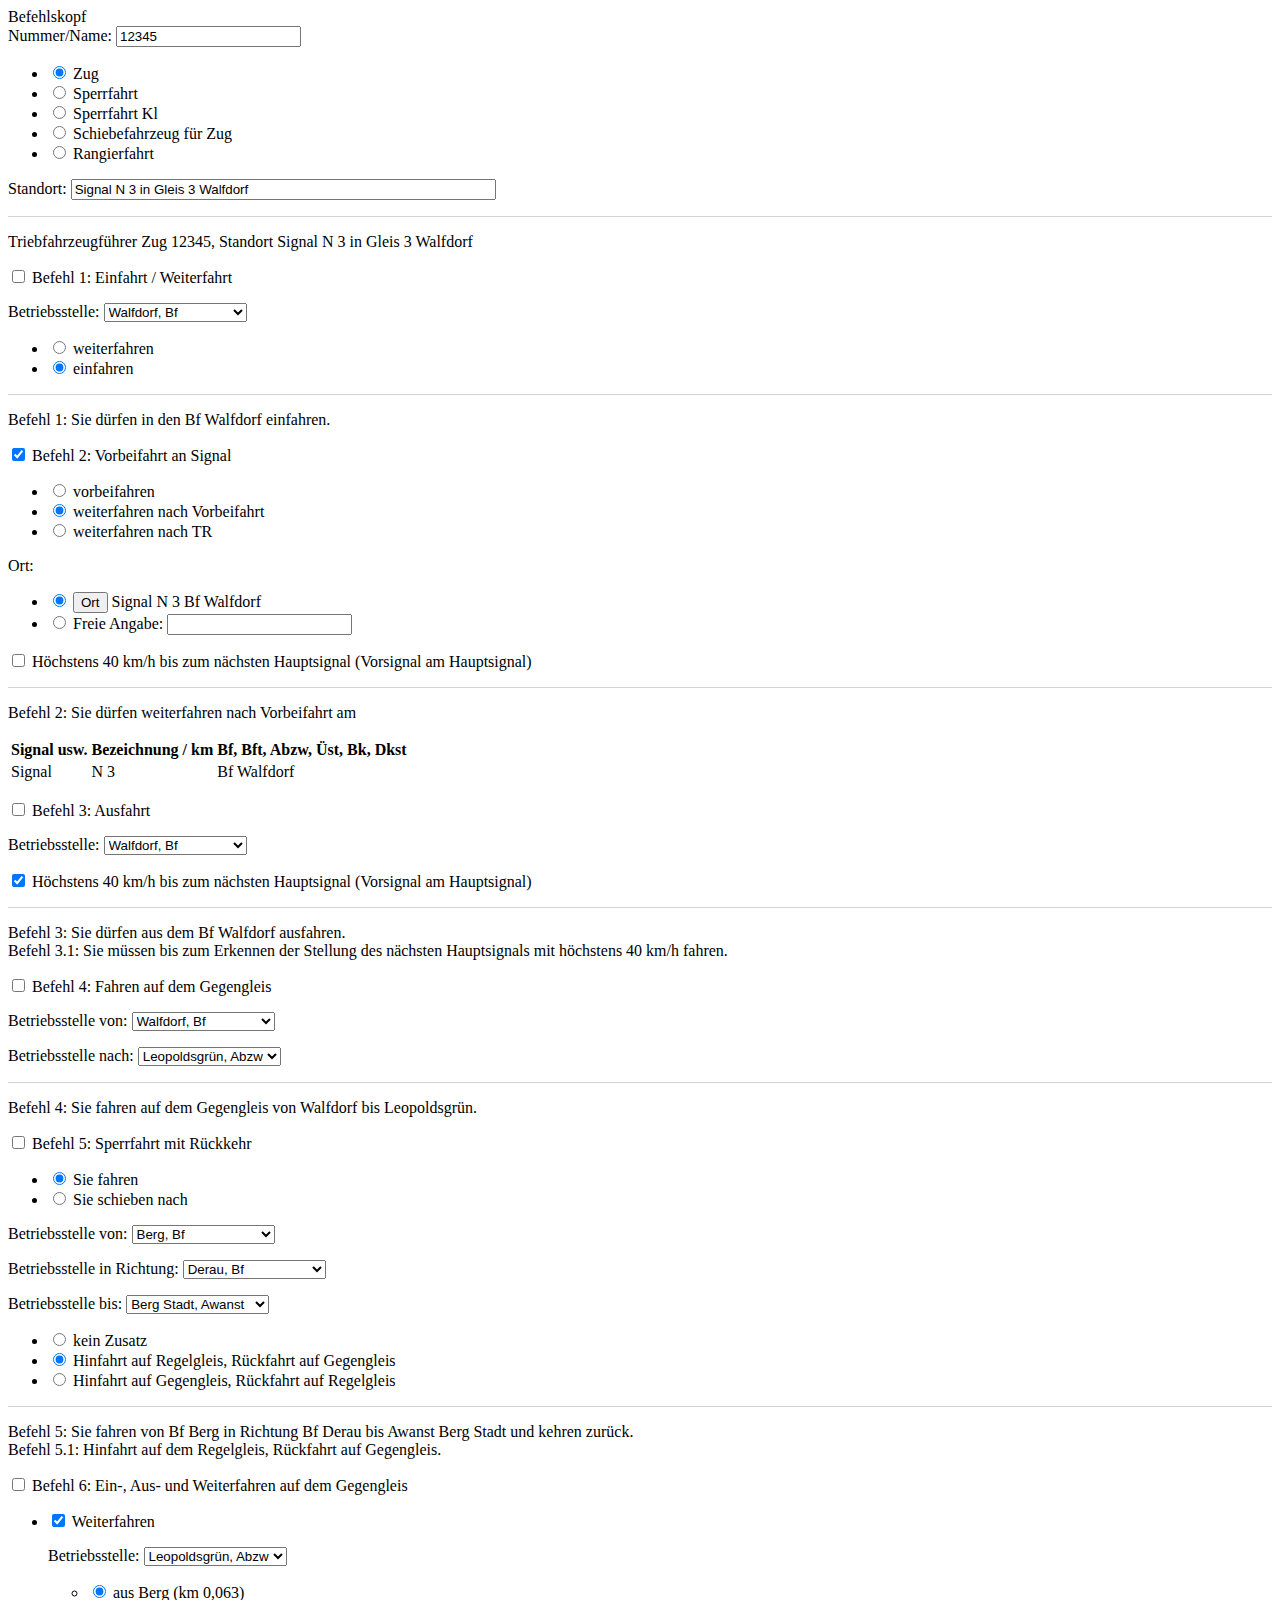
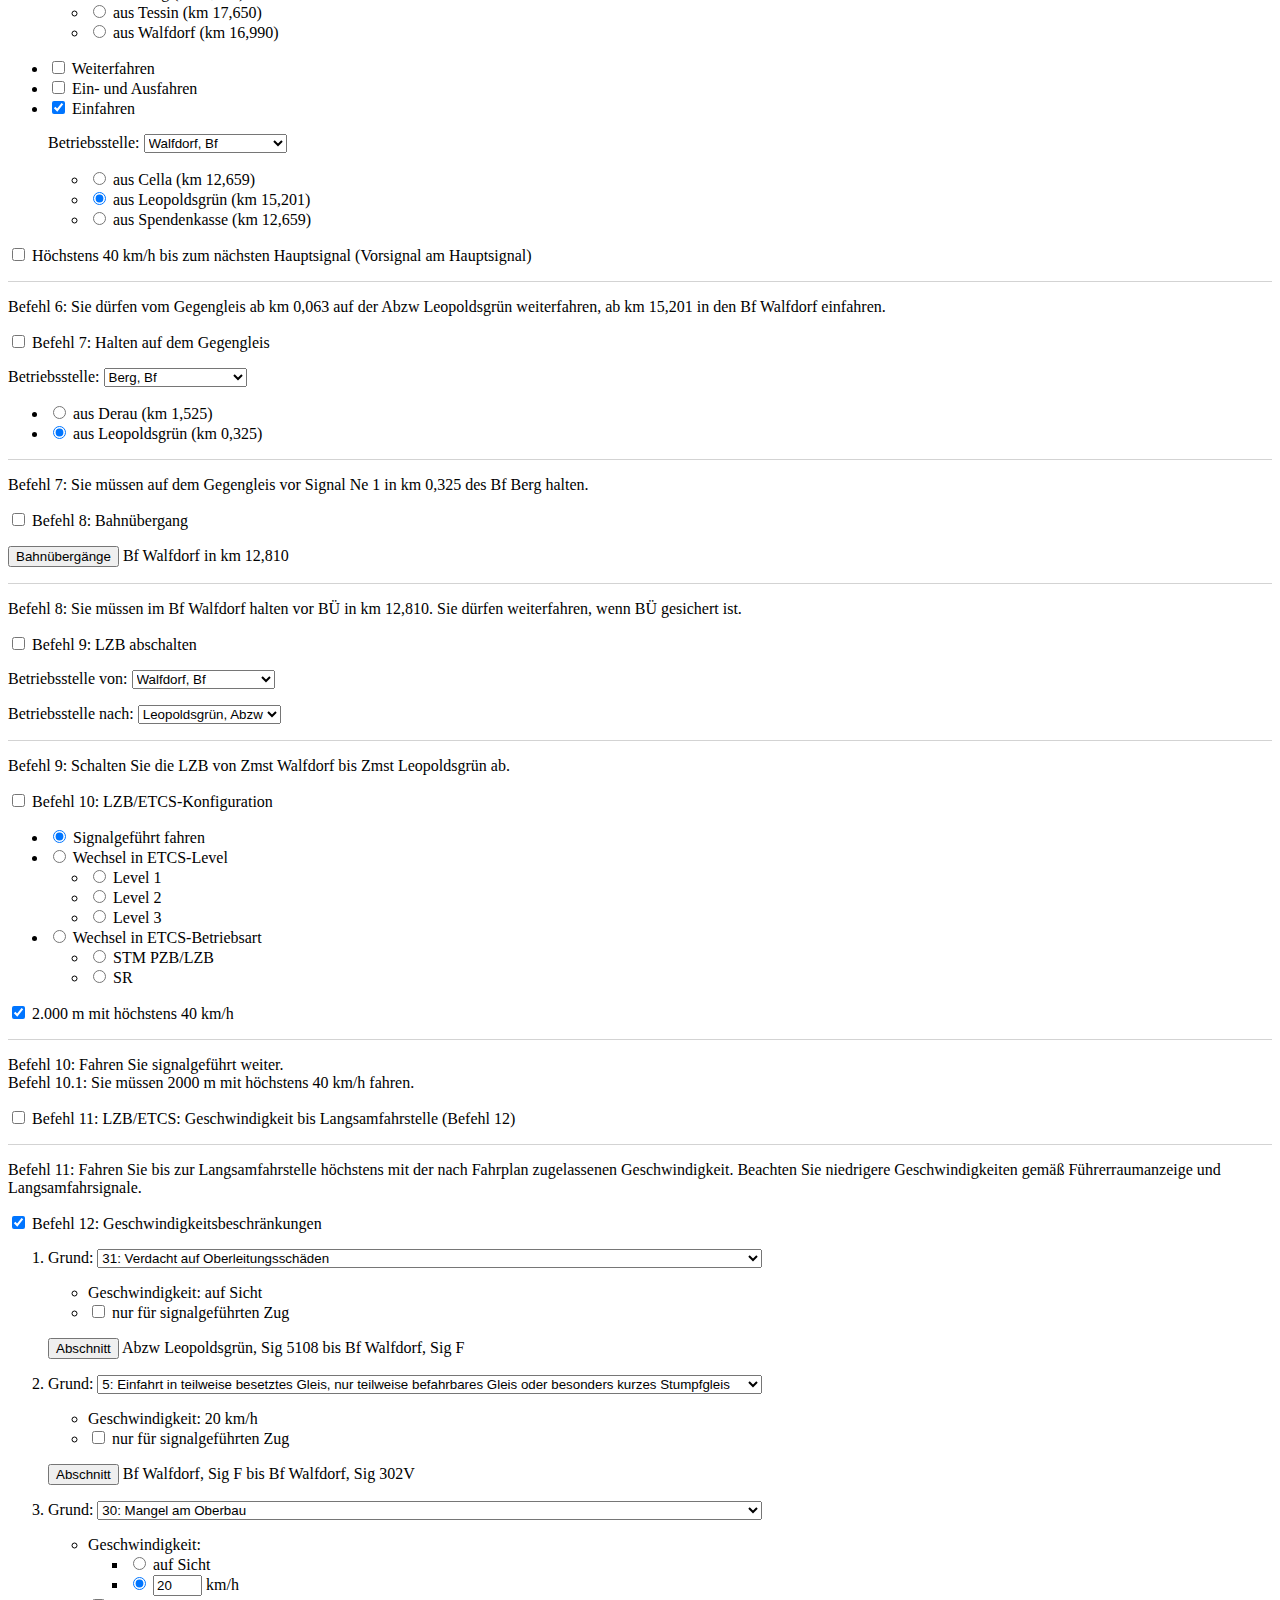
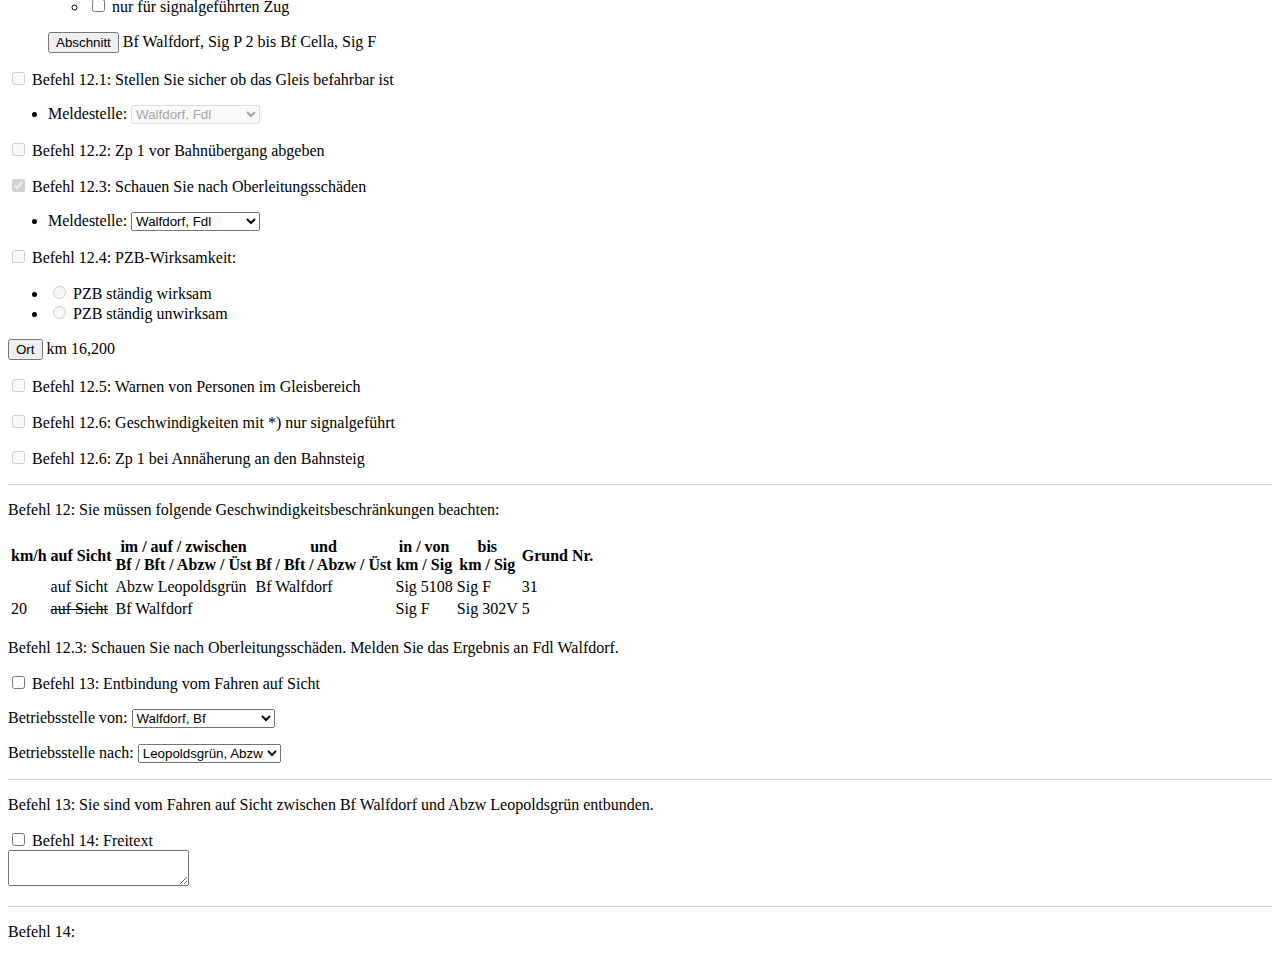
==== commit 72fa3d47: "Befehl 12: Auswahl von Abschnitt statt 2 Orte" ====
--- a/Prototyp 1/index.html
+++ b/Prototyp 1/index.html
@@ -536,10 +536,7 @@
 										</ul>
 									</p>
 									<p>
-										<button>Ort von</button> <span>Abzw Leopoldsgrün, Sig 5108</span>
-									</p>
-									<p>
-										<button>Ort bis</button> <span>Bf Walfdorf, Sig F</span>
+										<button>Abschnitt</button> <span>Abzw Leopoldsgrün, Sig 5108 bis Bf Walfdorf, Sig F</span>
 									</p>
 								</li>
 								<li>
@@ -599,10 +596,7 @@
 										</ul>
 									</p>
 									<p>
-										<button>Ort von</button> <span>Bf Walfdorf, Sig F</span>
-									</p>
-									<p>
-										<button>Ort bis</button> <span>Bf Walfdorf, Sig 302V</span>
+										<button>Abschnitt</button> <span>Bf Walfdorf, Sig F bis Bf Walfdorf, Sig 302V</span>
 									</p>
 								</li>
 								<li>
@@ -668,10 +662,7 @@
 										</ul>
 									</p>
 									<p>
-										<button>Ort von</button> <span>Bf Walfdorf, Sig P 2</span>
-									</p>
-									<p>
-										<button>Ort bis</button> <span>Bf Cella, Sig F</span>
+										<button>Abschnitt</button> <span>Bf Walfdorf, Sig P 2 bis Bf Cella, Sig F</span>
 									</p>
 								</li>
 							</ol>
